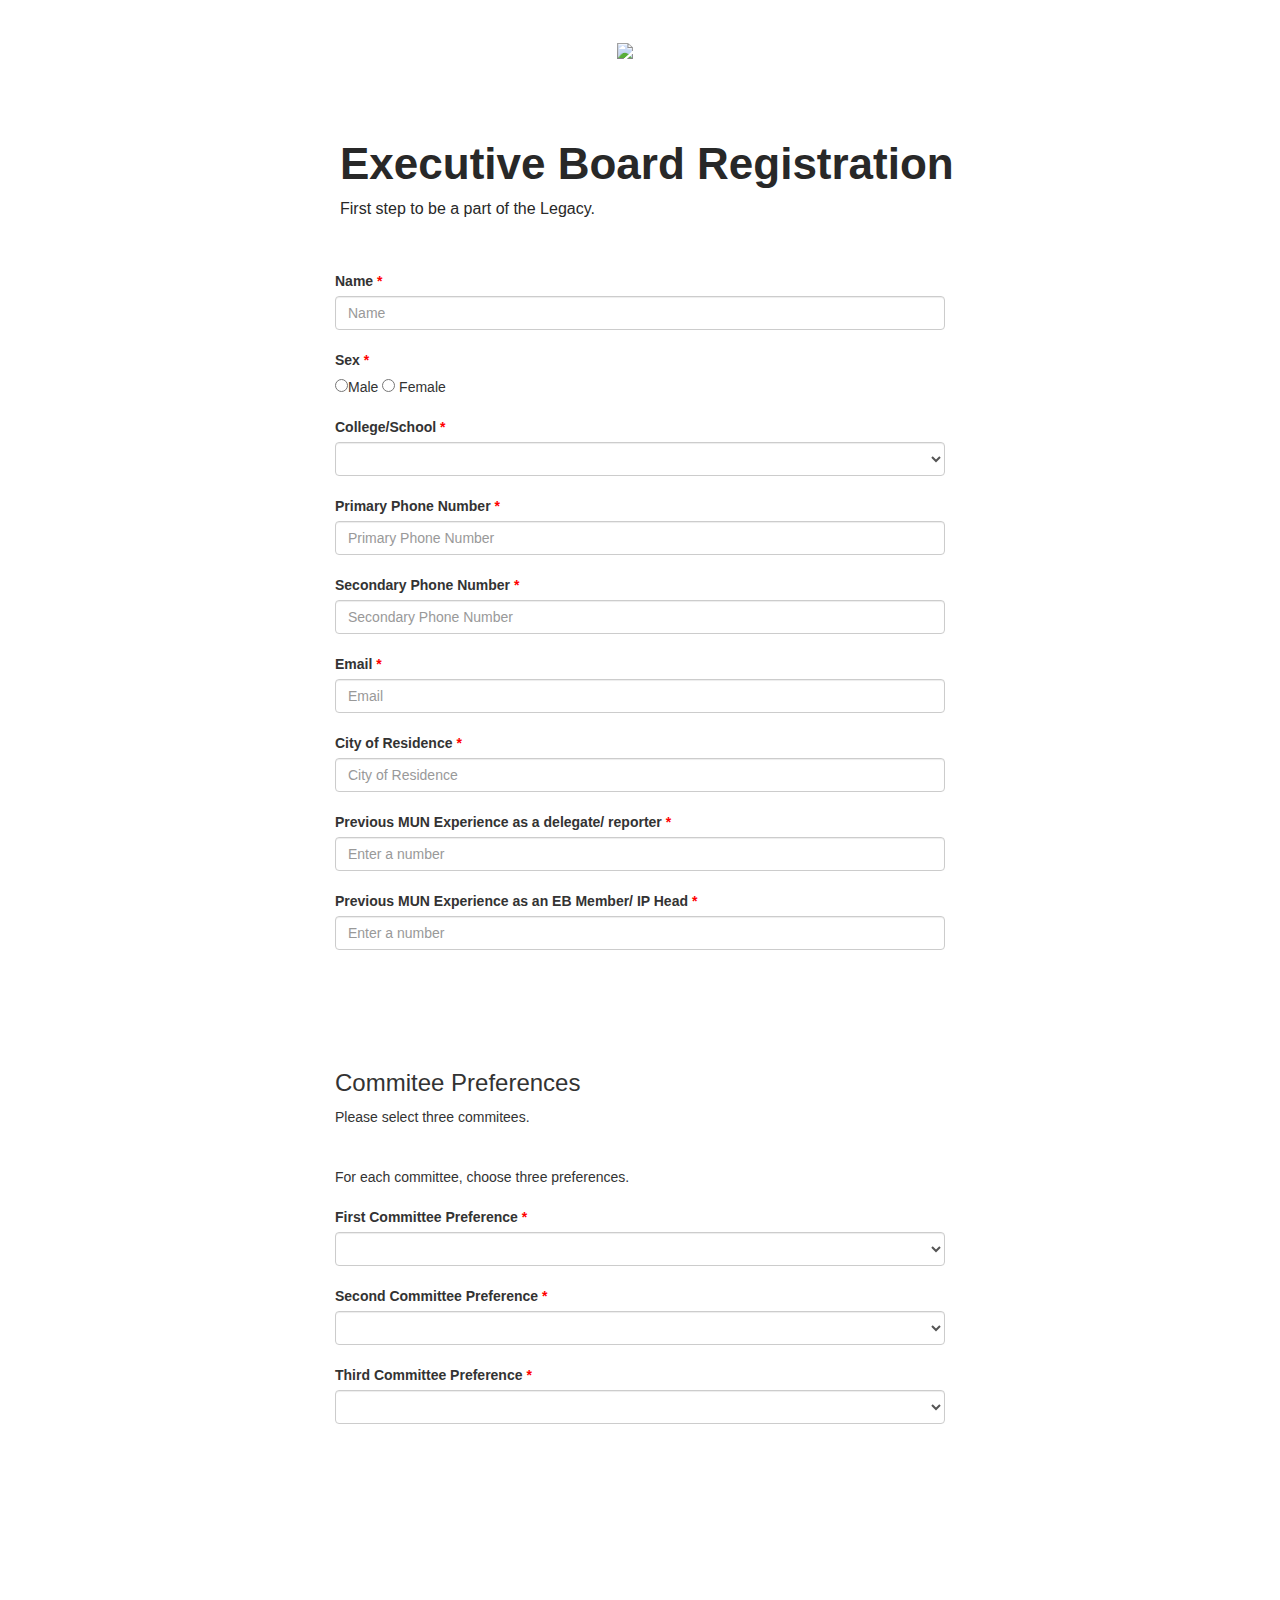
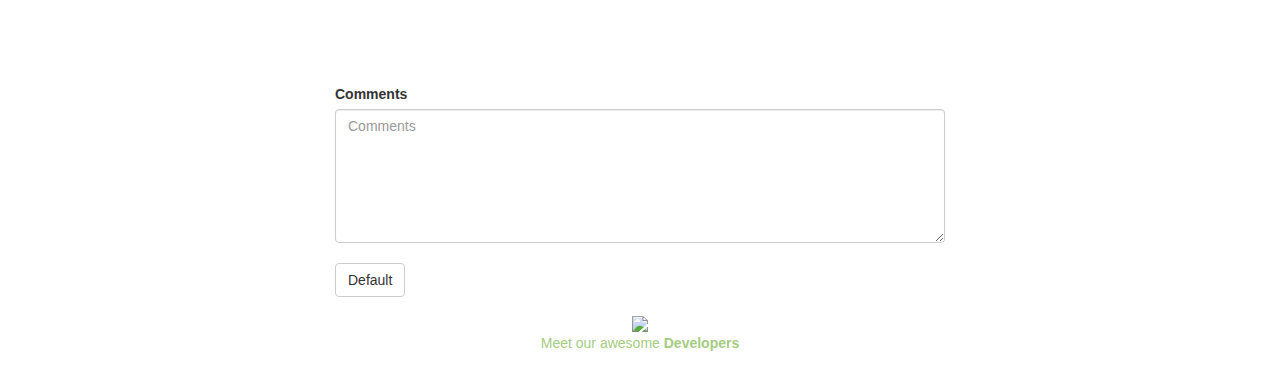
==== index.html @ a1fece2b "Add files via upload" ====
<!DOCTYPE html>
<html>
<head>
	<meta charset="utf-8">
	    <link rel="icon" type="image/png" href="img/iec_logo_small.png"/>
	    <title>SRMIEC 18 | EB Application</title>
	<meta name="viewport" content="width=device-width, initial-scale=1">

	<link rel="stylesheet" href="https://maxcdn.bootstrapcdn.com/bootstrap/3.3.7/css/bootstrap.min.css">
	<link rel="stylesheet" href="css/srmiecstyle.css">
	<script src="https://ajax.googleapis.com/ajax/libs/jquery/3.3.1/jquery.min.js"></script>
	<script src="https://maxcdn.bootstrapcdn.com/bootstrap/3.3.7/js/bootstrap.min.js"></script> 
</head>
<body>
<br><br>
  <div class="row" style="width: 100%;">
    <div class="col-lg-12 col-xs-12" style="width: 100%;text-align: center;">      
      <img src="img/1.png" style="width: 20%;">
    </div>
  </div>
  <br><br><br>


  <div class="row" style="width: 100%;">
    <div class="container">
    <div class=" col-lg-12 col-xs-12" style="width: 100%;padding-left: 25%">
      <h2 style="font-size: 44px;color:#282828;font-family: 'Raleway', sans-serif;font-weight: 700;">Executive Board Registration</h2>
      <p style="font-size:16px;color:#282828;font-weight: 400;font-family: 'Raleway', sans-serif;">First step to be a part of the Legacy.</p>

      <br><br>
  </div>
</div>
</div>

	<div class="container-fluid">

		<form>
			<div class="row">
				<div class="col-lg-3 col-xs-1"></div>
				<div class="col-lg-6 col-xs-10">
					<div class="form-group">
						<label>Name <span style="color: red">*</span></label>
						<input type="text" class="form-control" id="usr" placeholder="Name" required>
						<br>
						<label>Sex <span style="color: red">*</span></label>
						<br>
						<input type="radio" class="" name="male">Male 
						<input type="radio" class="" name="female"> Female
						<br><br>
						<label>College/School <span style="color: red">*</span></label>
						<select class="form-control" name="College">
							<option></option>
							<option>SRM University, Kattankulathur</option>
							<option>Other</option>
						</select>
						<br>
						<label>Primary Phone Number <span style="color: red">*</span></label>
						<input type="text" name="pn1" class="form-control" placeholder="Primary Phone Number" required>
						<br>
						<label>Secondary Phone Number <span style="color: red">*</span></label>
						<input type="text" name="pn2" class="form-control" placeholder="Secondary Phone Number" required>
						<br>
						<label>Email <span style="color: red">*</span></label>
						<input type="email" name="email" class="form-control" placeholder="Email" required>
						<br>
						<label>City of Residence <span style="color: red">*</span></label>
						<input type="text" name="cityresi" class="form-control" placeholder="City of Residence" required>
						<br>
						<label>Previous MUN Experience as a delegate/ reporter <span style="color: red">*</span></label>
						<input type="number" name="previousex1" class="form-control" placeholder="Enter a number" required>
						<br>
						<label>Previous MUN Experience as an EB Member/ IP Head <span style="color: red">*</span></label>
						<input type="number" name="previousex2" class="form-control" placeholder="Enter a number" required>
						<br>
						<br><br><br><br>
						<h3>Commitee Preferences</h3>
						Please select three commitees.
						<br><br><br>
						For each committee, choose three preferences.
						<br><br>
						<label>First Committee Preference <span style="color: red">*</span></label>
						<select class="form-control" name="College">
							<option></option>
							<option>Option 1</option>
							<option>Option 2</option>
						</select>
						<br>
						<label>Second Committee Preference <span style="color: red">*</span></label>
						<select class="form-control" name="College">
							<option></option>
							<option>Option 1</option>
							<option>Option 2</option>
						</select>
						<br>
						<label>Third Committee Preference <span style="color: red">*</span></label>
						<select class="form-control" name="College">
							<option></option>
							<option>Option 1</option>
							<option>Option 2</option>
						</select><br>
						<br><br><br><br><br><br><br><br><br><br><br><br>
						<label for="comment">Comments</label>
						<textarea class="form-control" rows="6" id="comment" placeholder="Comments"></textarea>
						<br>
						<button type="button" class="btn btn-default btn-md">Default</button>


					</div>
				</div> 
			</div>
			<div class="col-lg-3 col-xs-1"></div>
		</div>
	</form>
</div>


<div class="bottom" style="background-color:transparent;">

      <div class="col-lg-12 col-xs-12" style="text-align: center;">
        <a href="http://srmkzilla.net/"><img src="img/moz png.png"></a>
         <p style="margin-bottom: 0;text-align: center;color:#A5CC82;">Meet our awesome <a href="team.html" style="text-decoration: none;color:#A5CC82"><strong>Developers</strong></a></p>
        <br>
      </div> 
      
  </div>


</body>
</html>
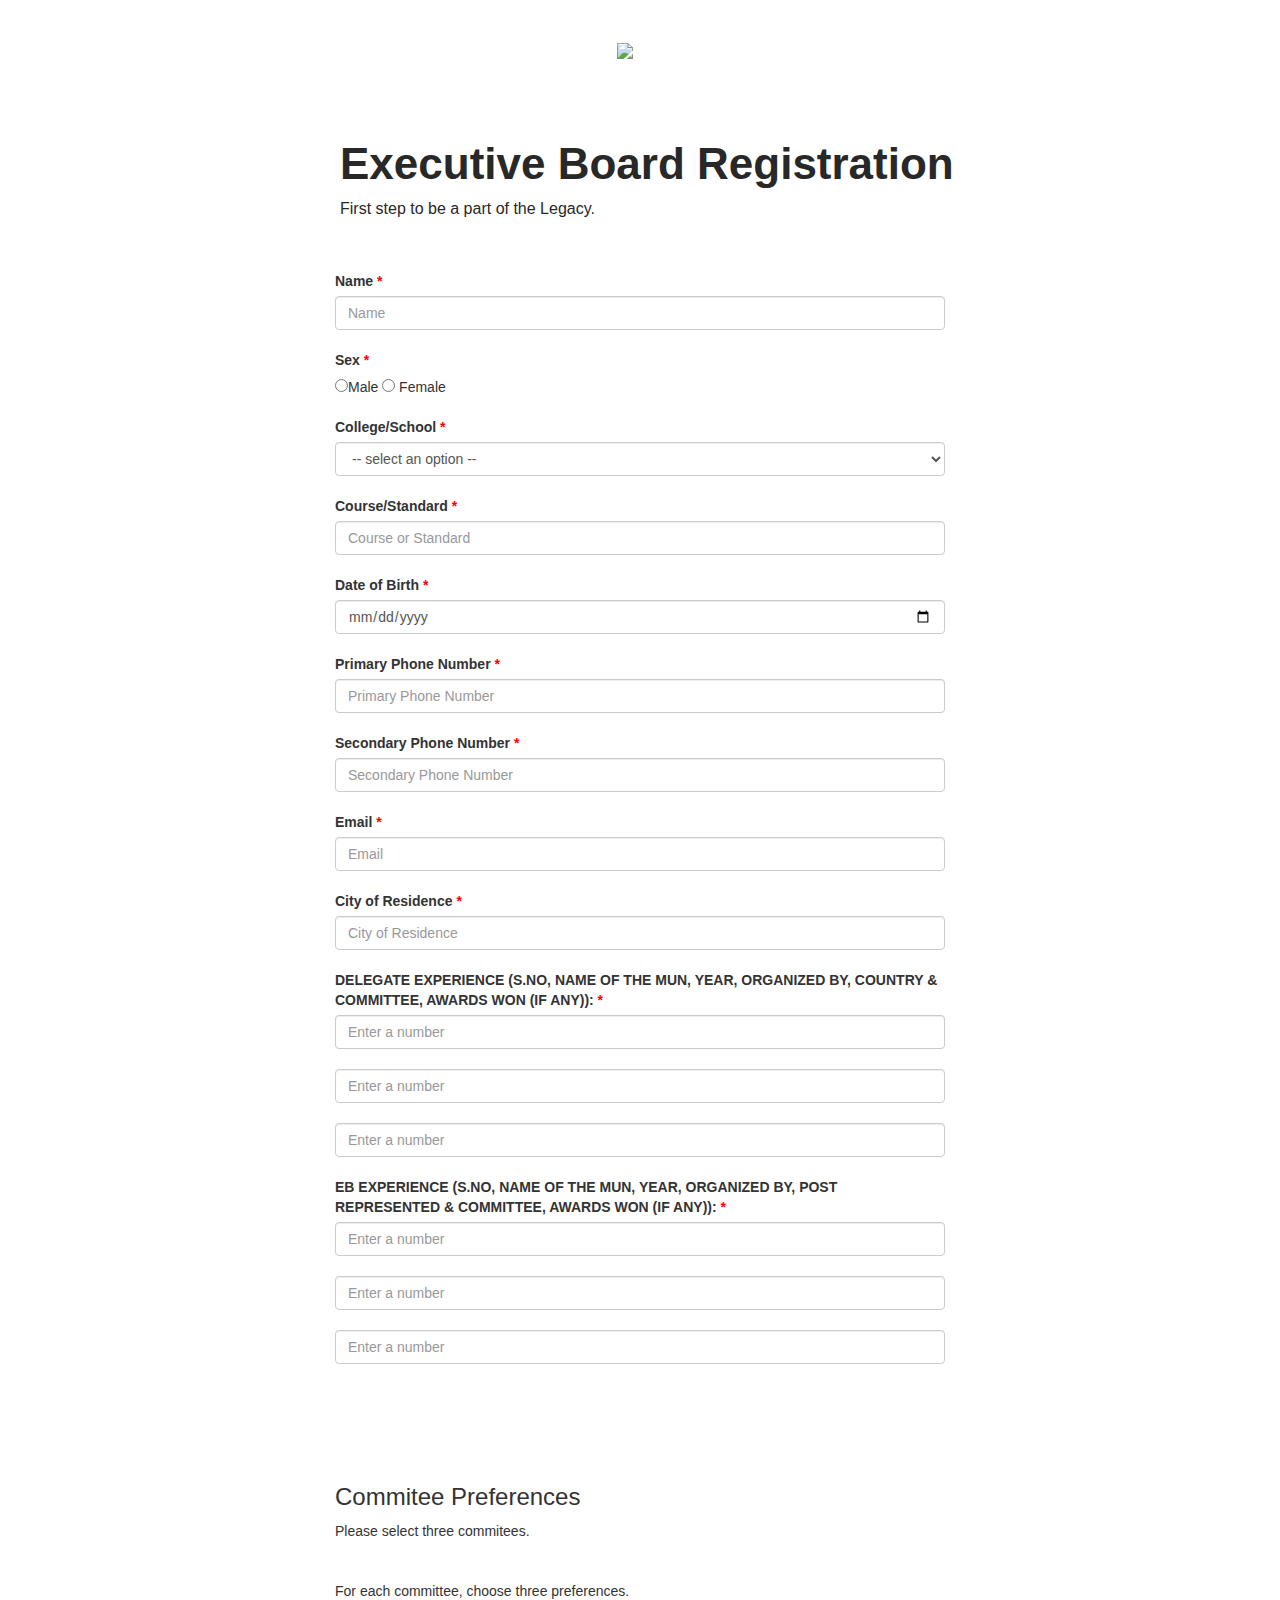
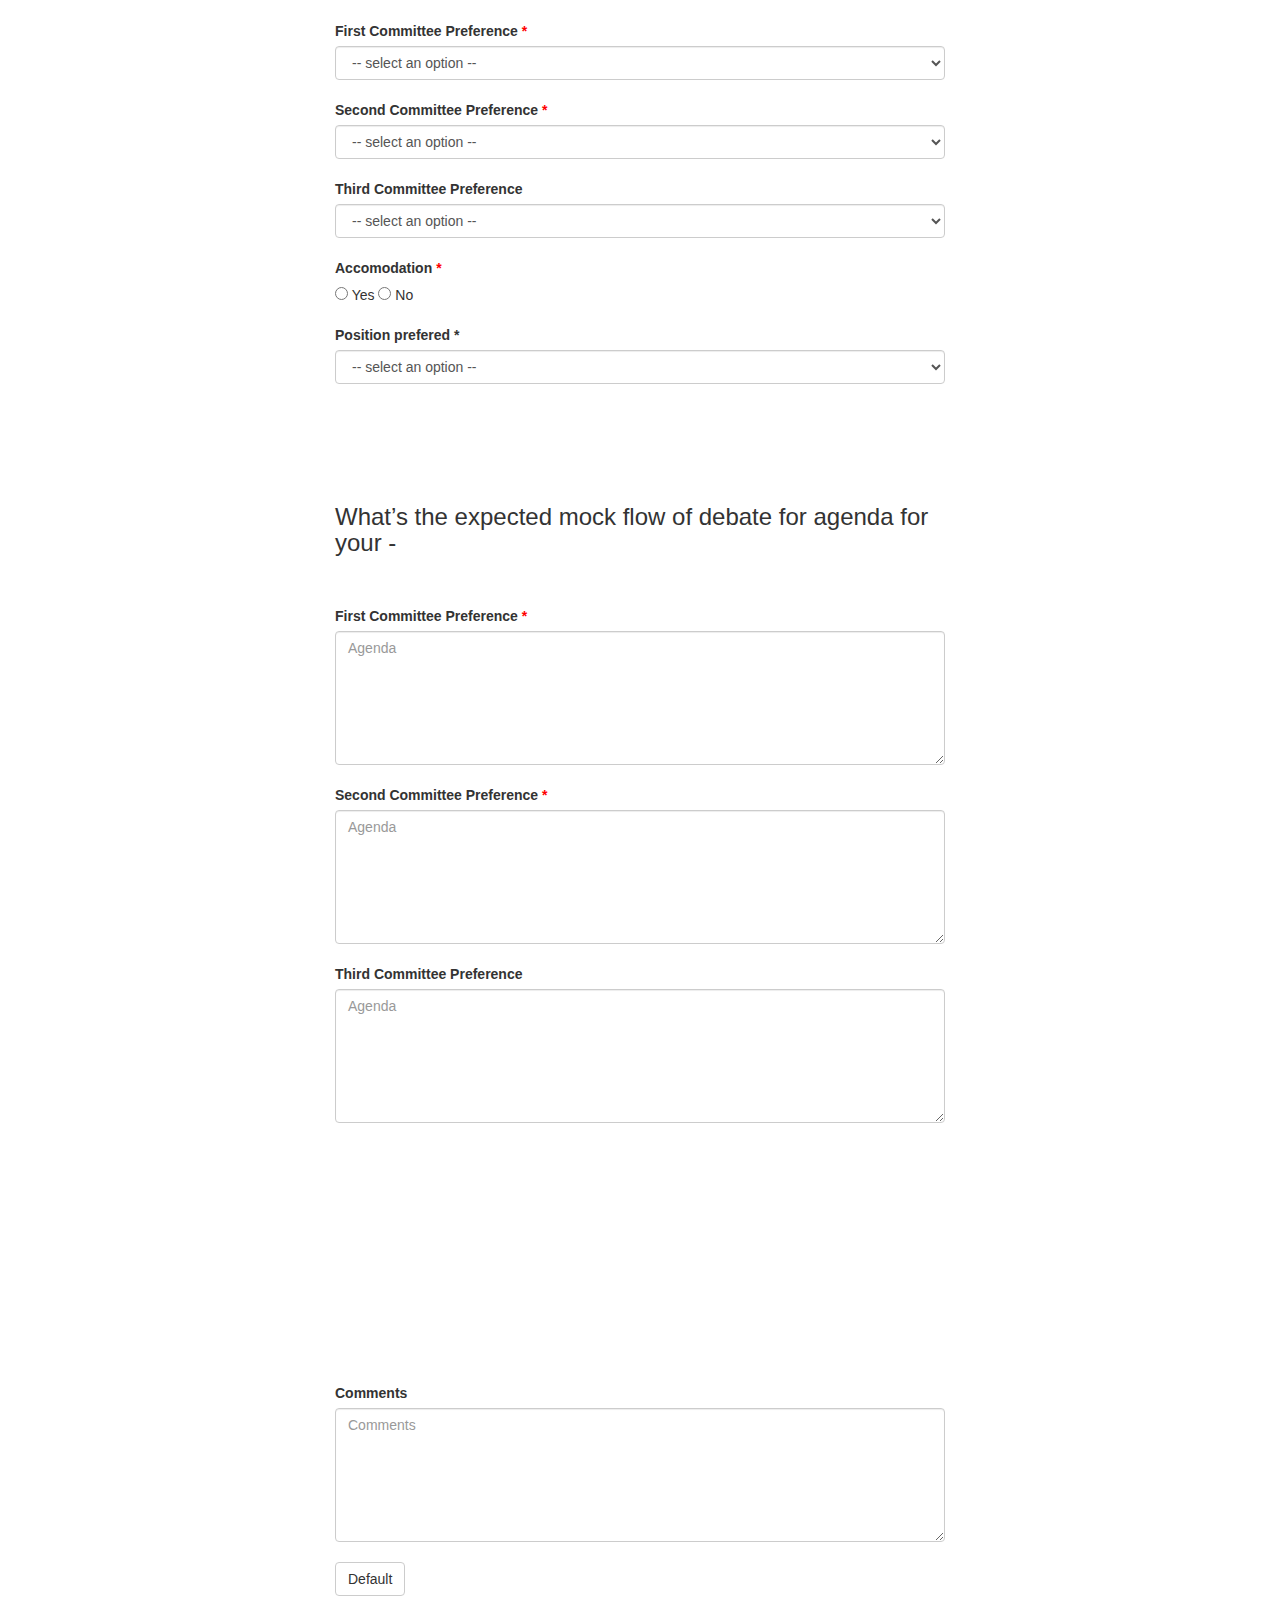
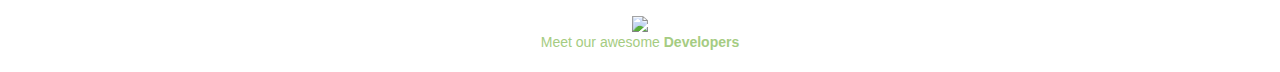
==== commit effaef1d: "Add files via upload" ====
--- a/index.html
+++ b/index.html
@@ -2,8 +2,8 @@
 <html>
 <head>
 	<meta charset="utf-8">
-	    <link rel="icon" type="image/png" href="img/iec_logo_small.png"/>
-	    <title>SRMIEC 18 | EB Application</title>
+	<link rel="icon" type="image/png" href="img/iec_logo_small.png"/>
+	<title>SRMIEC 18 | EB Application</title>
 	<meta name="viewport" content="width=device-width, initial-scale=1">
 
 	<link rel="stylesheet" href="https://maxcdn.bootstrapcdn.com/bootstrap/3.3.7/css/bootstrap.min.css">
@@ -12,25 +12,25 @@
 	<script src="https://maxcdn.bootstrapcdn.com/bootstrap/3.3.7/js/bootstrap.min.js"></script> 
 </head>
 <body>
-<br><br>
-  <div class="row" style="width: 100%;">
-    <div class="col-lg-12 col-xs-12" style="width: 100%;text-align: center;">      
-      <img src="img/1.png" style="width: 20%;">
-    </div>
-  </div>
-  <br><br><br>
+	<br><br>
+	<div class="row" style="width: 100%;">
+		<div class="col-lg-12 col-xs-12" style="width: 100%;text-align: center;">      
+			<img src="img/1.png" style="width: 20%;">
+		</div>
+	</div>
+	<br><br><br>
 
 
-  <div class="row" style="width: 100%;">
-    <div class="container">
-    <div class=" col-lg-12 col-xs-12" style="width: 100%;padding-left: 25%">
-      <h2 style="font-size: 44px;color:#282828;font-family: 'Raleway', sans-serif;font-weight: 700;">Executive Board Registration</h2>
-      <p style="font-size:16px;color:#282828;font-weight: 400;font-family: 'Raleway', sans-serif;">First step to be a part of the Legacy.</p>
+	<div class="row" style="width: 100%;">
+		<div class="container">
+			<div class=" col-lg-12 col-xs-12" style="width: 100%;padding-left: 25%">
+				<h2 style="font-size: 44px;color:#282828;font-family: 'Raleway', sans-serif;font-weight: 700;">Executive Board Registration</h2>
+				<p style="font-size:16px;color:#282828;font-weight: 400;font-family: 'Raleway', sans-serif;">First step to be a part of the Legacy.</p>
 
-      <br><br>
-  </div>
-</div>
-</div>
+				<br><br>
+			</div>
+		</div>
+	</div>
 
 	<div class="container-fluid">
 
@@ -49,10 +49,16 @@
 						<br><br>
 						<label>College/School <span style="color: red">*</span></label>
 						<select class="form-control" name="College">
-							<option></option>
+							<option disabled selected value> -- select an option -- </option>
 							<option>SRM University, Kattankulathur</option>
 							<option>Other</option>
 						</select>
+						<br>
+						<label>Course/Standard <span style="color: red">*</span></label>
+						<input type="text" class="form-control" id="usr" placeholder="Course or Standard" required>
+						<br>
+						<label>Date of Birth <span style="color: red">*</span></label>
+						<input type="date" class="form-control" id="usr" placeholder="Date of Birth" required>
 						<br>
 						<label>Primary Phone Number <span style="color: red">*</span></label>
 						<input type="text" name="pn1" class="form-control" placeholder="Primary Phone Number" required>
@@ -66,11 +72,19 @@
 						<label>City of Residence <span style="color: red">*</span></label>
 						<input type="text" name="cityresi" class="form-control" placeholder="City of Residence" required>
 						<br>
-						<label>Previous MUN Experience as a delegate/ reporter <span style="color: red">*</span></label>
+						<label>DELEGATE EXPERIENCE (S.NO, NAME OF THE MUN, YEAR, ORGANIZED BY, COUNTRY & COMMITTEE, AWARDS WON (IF ANY)): <span style="color: red">*</span></label>
 						<input type="number" name="previousex1" class="form-control" placeholder="Enter a number" required>
 						<br>
-						<label>Previous MUN Experience as an EB Member/ IP Head <span style="color: red">*</span></label>
+						<input type="number" name="previousex1" class="form-control" placeholder="Enter a number">
+						<br>
+						<input type="number" name="previousex1" class="form-control" placeholder="Enter a number">
+						<br>
+						<label>EB EXPERIENCE (S.NO, NAME OF THE MUN, YEAR, ORGANIZED BY, POST REPRESENTED & COMMITTEE, AWARDS WON (IF ANY)): <span style="color: red">*</span></label>
 						<input type="number" name="previousex2" class="form-control" placeholder="Enter a number" required>
+						<br>
+						<input type="number" name="previousex2" class="form-control" placeholder="Enter a number">
+						<br>
+						<input type="number" name="previousex2" class="form-control" placeholder="Enter a number">
 						<br>
 						<br><br><br><br>
 						<h3>Commitee Preferences</h3>
@@ -79,25 +93,56 @@
 						For each committee, choose three preferences.
 						<br><br>
 						<label>First Committee Preference <span style="color: red">*</span></label>
-						<select class="form-control" name="College">
-							<option></option>
-							<option>Option 1</option>
-							<option>Option 2</option>
+						<select class="form-control" name="Firstcommittee" required>
+							<option disabled selected value> -- select an option -- </option>
+							<option>Futuristic Energy Crisis Committee</option>
+							<option>Council for Environmental Security</option>
+							<option>Persistent Past Committee</option>
+							<option>Indian Council for Sustainable Energy Development</option>
 						</select>
 						<br>
 						<label>Second Committee Preference <span style="color: red">*</span></label>
-						<select class="form-control" name="College">
-							<option></option>
-							<option>Option 1</option>
-							<option>Option 2</option>
+						<select class="form-control" name="Secondcommittee" required>
+							<option disabled selected value> -- select an option -- </option>
+							<option>Futuristic Energy Crisis Committee</option>
+							<option>Council for Environmental Security</option>
+							<option>Persistent Past Committee</option>
+							<option>Indian Council for Sustainable Energy Development</option>
 						</select>
 						<br>
-						<label>Third Committee Preference <span style="color: red">*</span></label>
-						<select class="form-control" name="College">
-							<option></option>
-							<option>Option 1</option>
-							<option>Option 2</option>
-						</select><br>
+						<label>Third Committee Preference <span style="color: red"></span></label>
+						<select class="form-control" name="Thirdcommittee">
+							<option disabled selected value> -- select an option -- </option>
+							<option>Futuristic Energy Crisis Committee</option>
+							<option>Council for Environmental Security</option>
+							<option>Persistent Past Committee</option>
+							<option>Indian Council for Sustainable Energy Development</option>
+						</select>
+						<br>
+						<label>Accomodation <span style="color: red">*</span></label>
+						<br>
+						<input type="radio" class="" name="yesaccomodation"> Yes 
+						<input type="radio" class="" name="noaccomodation"> No
+						<br><br>
+						<label>Position prefered <span style="color: red"></span>*</label>
+						<select class="form-control" name="Position" required>
+							<option disabled selected value> -- select an option -- </option>
+							<option>Chairperson</option>
+							<option>Vice Chairperson</option>
+							<option>Director</option>
+						</select>
+						<br><br><br><br><br>
+						<h3>What’s the expected mock flow of debate for agenda for your -</h3>
+						<br><br>
+						<label>First Committee Preference <span style="color: red">*</span></label>
+						<textarea class="form-control" rows="6" id="fcp" placeholder="Agenda" required></textarea>
+						<br>
+						<label>Second Committee Preference <span style="color: red">*</span></label>
+						<textarea class="form-control" rows="6" id="scp" placeholder="Agenda" required></textarea>
+						<br>
+						<label>Third Committee Preference <span style="color: red"></span></label>
+						<textarea class="form-control" rows="6" id="tcp" placeholder="Agenda"></textarea>
+						<br>
 						<br><br><br><br><br><br><br><br><br><br><br><br>
 						<label for="comment">Comments</label>
 						<textarea class="form-control" rows="6" id="comment" placeholder="Comments"></textarea>
@@ -116,13 +161,13 @@
 
 <div class="bottom" style="background-color:transparent;">
 
-      <div class="col-lg-12 col-xs-12" style="text-align: center;">
-        <a href="http://srmkzilla.net/"><img src="img/moz png.png"></a>
-         <p style="margin-bottom: 0;text-align: center;color:#A5CC82;">Meet our awesome <a href="team.html" style="text-decoration: none;color:#A5CC82"><strong>Developers</strong></a></p>
-        <br>
-      </div> 
-      
-  </div>
+	<div class="col-lg-12 col-xs-12" style="text-align: center;">
+		<a href="http://srmkzilla.net/"><img src="img/moz png.png"></a>
+		<p style="margin-bottom: 0;text-align: center;color:#A5CC82;">Meet our awesome <a href="team.html" style="text-decoration: none;color:#A5CC82"><strong>Developers</strong></a></p>
+		<br>
+	</div> 
+
+</div>
 
 
 </body>
